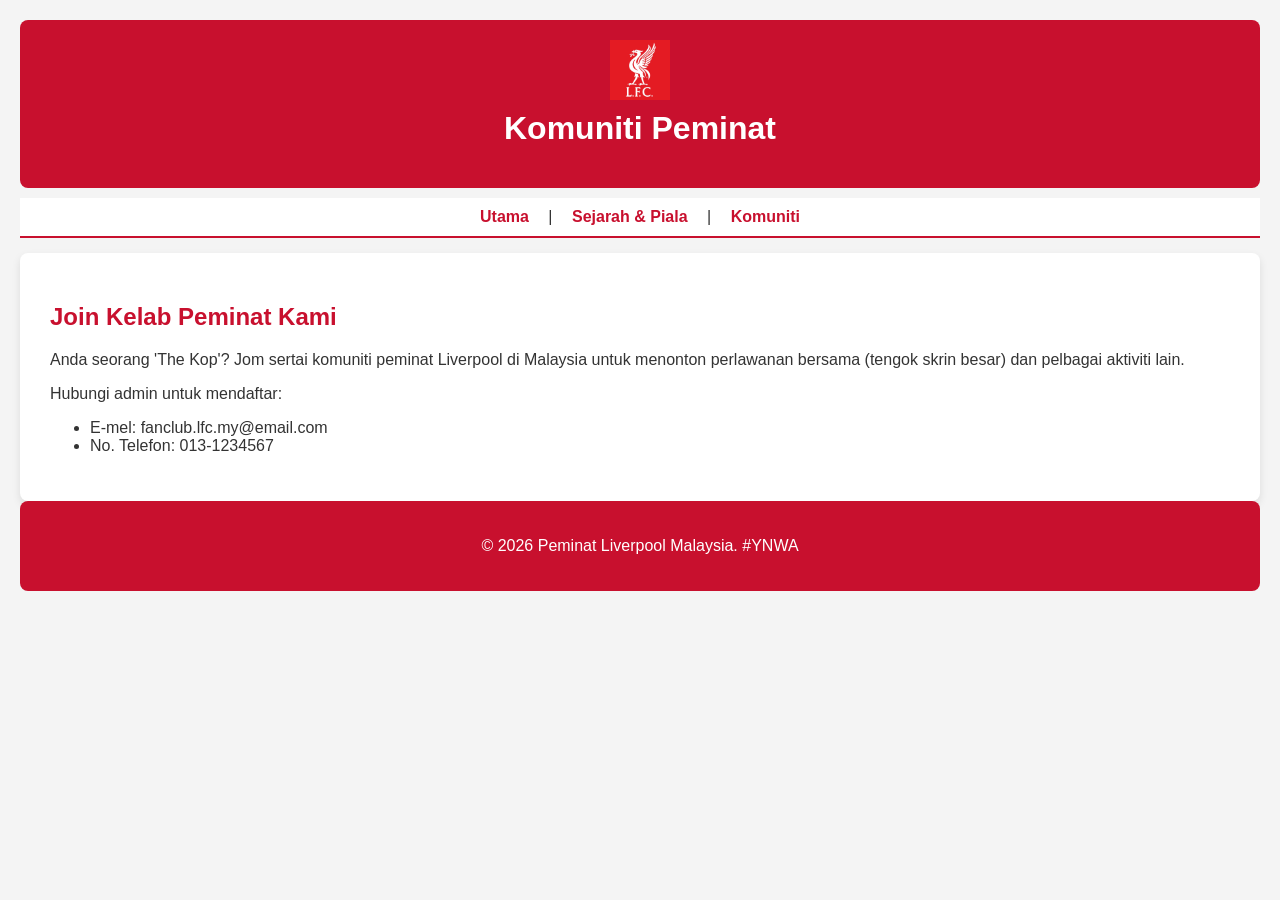
==== contact.html @ 74fa15fe "Add files via upload" ====
<!DOCTYPE html>
<html lang="ms">
<head>
    <meta charset="UTF-8">
    <meta name="viewport" content="width=device-width, initial-scale=1.0">
    <title>Liverpool FC - Komuniti</title>
    <link rel="stylesheet" href="style.css">
</head>
<body>

    <!-- 1. Tajuk Halaman / Header dengan Logo JPG -->
    <header>
        <img src="logo.jpg" alt="Logo LFC" class="logo-kecik">
        <h1>Komuniti Peminat</h1>
    </header>

    <!-- 2. Menu Navigasi (Pautan saling berhubung) -->
    <nav>
        <a href="index.html">Utama</a> | 
        <a href="about.html">Sejarah & Piala</a> | 
        <a href="contact.html">Komuniti</a>
    </nav>

    <!-- 3. Kandungan Utama (Halaman Ketiga) -->
    <main>
        <h2>Join Kelab Peminat Kami</h2>
        <p>Anda seorang 'The Kop'? Jom sertai komuniti peminat Liverpool di Malaysia untuk menonton perlawanan bersama (tengok skrin besar) dan pelbagai aktiviti lain.</p>
        <p>Hubungi admin untuk mendaftar:</p>
        <ul>
            <li>E-mel: fanclub.lfc.my@email.com</li>
            <li>No. Telefon: 013-1234567</li>
        </ul>
    </main>

    <!-- 4. Footer -->
    <footer>
        <p>&copy; 2026 Peminat Liverpool Malaysia. #YNWA</p>
    </footer>

    <script src="script.js"></script>
</body>
</html>
---- style.css ----
/* Warna latar belakang seluruh halaman */
body {
    font-family: Arial, sans-serif;
    margin: 20px;
    background-color: #f4f4f4; /* Kelabu cair supaya kandungan putih nampak jelas */
    color: #333;
}

/* Reka bentuk kotak tajuk atas dan footer bawah (Merah Liverpool) */
header, footer {
    background-color: #C8102E; /* Kod merah rasmi Liverpool FC */
    color: white;
    padding: 20px;
    text-align: center;
    border-radius: 8px;
}

/* --- Hiasan Logo --- */
.logo-kecik {
    width: 60px; /* Saiz logo comel-comel */
    height: auto; /* Kekalkan nisbah gambar */
    display: block; /* Supaya margin auto berfungsi di tengah */
    margin: 0 auto 10px auto; /* Letak logo kat tengah */
}

header h1 {
    margin-top: 0;
}

/* Reka bentuk menu navigasi (Putih) */
nav {
    background-color: #ffffff; /* Latar belakang menu putih */
    padding: 10px;
    text-align: center;
    margin-top: 10px;
    border-bottom: 2px solid #C8102E; /* Garis bawah merah */
}

/* Reka bentuk tulisan pautan dalam menu */
nav a {
    color: #C8102E; /* Warna tulisan pautan merah */
    text-decoration: none;
    margin: 0 15px;
    font-weight: bold;
}

/* Kesan apabila tetikus diletakkan di atas pautan menu */
nav a:hover {
    color: #ffd700; /* Warna kuning emas */
}

/* Reka bentuk kotak kandungan tengah */
main {
    background: white;
    padding: 30px;
    margin-top: 15px;
    box-shadow: 0px 4px 8px rgba(0,0,0,0.1);
    border-radius: 8px;
}

/* Reka bentuk tajuk-tajuk dalam kandungan */
h2, h3 {
    color: #C8102E;
}

/* Reka bentuk butang */
button {
    background-color: #ffd700; /* Kuning emas */
    color: #C8102E; /* Merah */
    border: none;
    padding: 12px 24px;
    cursor: pointer;
    font-size: 16px;
    font-weight: bold;
    border-radius: 4px;
}

button:hover {
    background-color: #e6c200; /* Warna kuning emas gelap sikit */
}
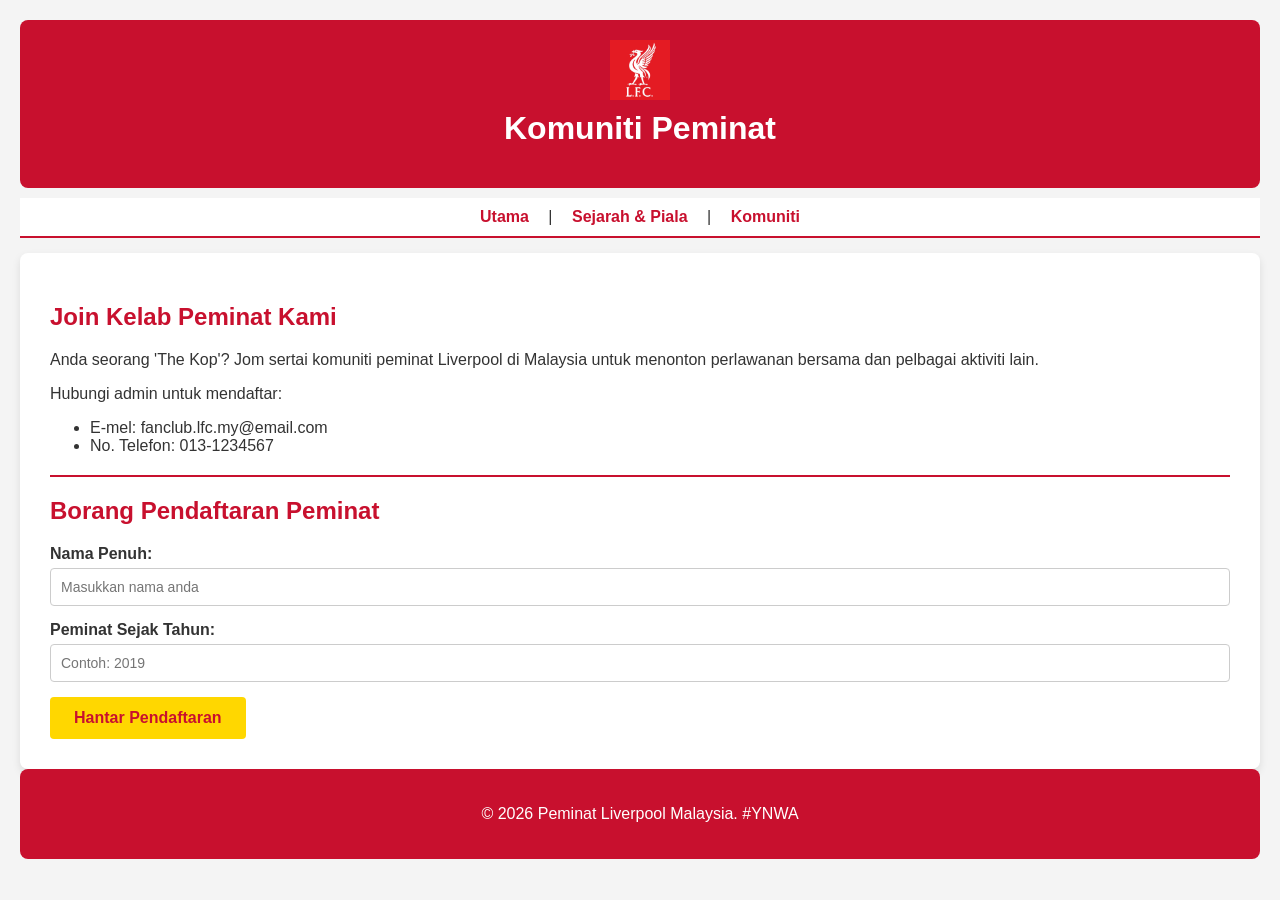
==== commit ed73a367: "Add files via upload" ====
--- a/contact.html
+++ b/contact.html
@@ -8,31 +8,45 @@
 </head>
 <body>
 
-    <!-- 1. Tajuk Halaman / Header dengan Logo JPG -->
     <header>
         <img src="logo.jpg" alt="Logo LFC" class="logo-kecik">
         <h1>Komuniti Peminat</h1>
     </header>
 
-    <!-- 2. Menu Navigasi (Pautan saling berhubung) -->
     <nav>
         <a href="index.html">Utama</a> | 
         <a href="about.html">Sejarah & Piala</a> | 
         <a href="contact.html">Komuniti</a>
     </nav>
 
-    <!-- 3. Kandungan Utama (Halaman Ketiga) -->
     <main>
         <h2>Join Kelab Peminat Kami</h2>
-        <p>Anda seorang 'The Kop'? Jom sertai komuniti peminat Liverpool di Malaysia untuk menonton perlawanan bersama (tengok skrin besar) dan pelbagai aktiviti lain.</p>
+        <p>Anda seorang 'The Kop'? Jom sertai komuniti peminat Liverpool di Malaysia untuk menonton perlawanan bersama dan pelbagai aktiviti lain.</p>
+        
         <p>Hubungi admin untuk mendaftar:</p>
         <ul>
             <li>E-mel: fanclub.lfc.my@email.com</li>
             <li>No. Telefon: 013-1234567</li>
         </ul>
+
+        <hr style="border: 1px solid #C8102E; margin: 20px 0;">
+
+        <h2>Borang Pendaftaran Peminat</h2>
+        <form id="borangPeminat">
+            <div class="input-group">
+                <label for="nama">Nama Penuh:</label>
+                <input type="text" id="nama" required placeholder="Masukkan nama anda">
+            </div>
+            
+            <div class="input-group">
+                <label for="peminatSejak">Peminat Sejak Tahun:</label>
+                <input type="number" id="peminatSejak" required placeholder="Contoh: 2019">
+            </div>
+
+            <button type="submit" id="btnHantarBorang">Hantar Pendaftaran</button>
+        </form>
     </main>
 
-    <!-- 4. Footer -->
     <footer>
         <p>&copy; 2026 Peminat Liverpool Malaysia. #YNWA</p>
     </footer>
--- a/style.css
+++ b/style.css
@@ -63,7 +63,7 @@
     color: #C8102E;
 }
 
-/* Reka bentuk butang */
+/* Reka bentuk butang secara umum */
 button {
     background-color: #ffd700; /* Kuning emas */
     color: #C8102E; /* Merah */
@@ -77,4 +77,30 @@
 
 button:hover {
     background-color: #e6c200; /* Warna kuning emas gelap sikit */
+}
+
+/* --- REKA BENTUK TAMBAHAN UNTUK BORANG --- */
+.input-group {
+    margin-bottom: 15px;
+}
+
+.input-group label {
+    display: block;
+    font-weight: bold;
+    margin-bottom: 5px;
+    color: #333;
+}
+
+.input-group input {
+    width: 100%;
+    padding: 10px;
+    border: 1px solid #ccc;
+    border-radius: 4px;
+    font-size: 14px;
+    box-sizing: border-box; /* Supaya input tak terkeluar kotak */
+}
+
+.input-group input:focus {
+    border-color: #C8102E;
+    outline: none;
 }
